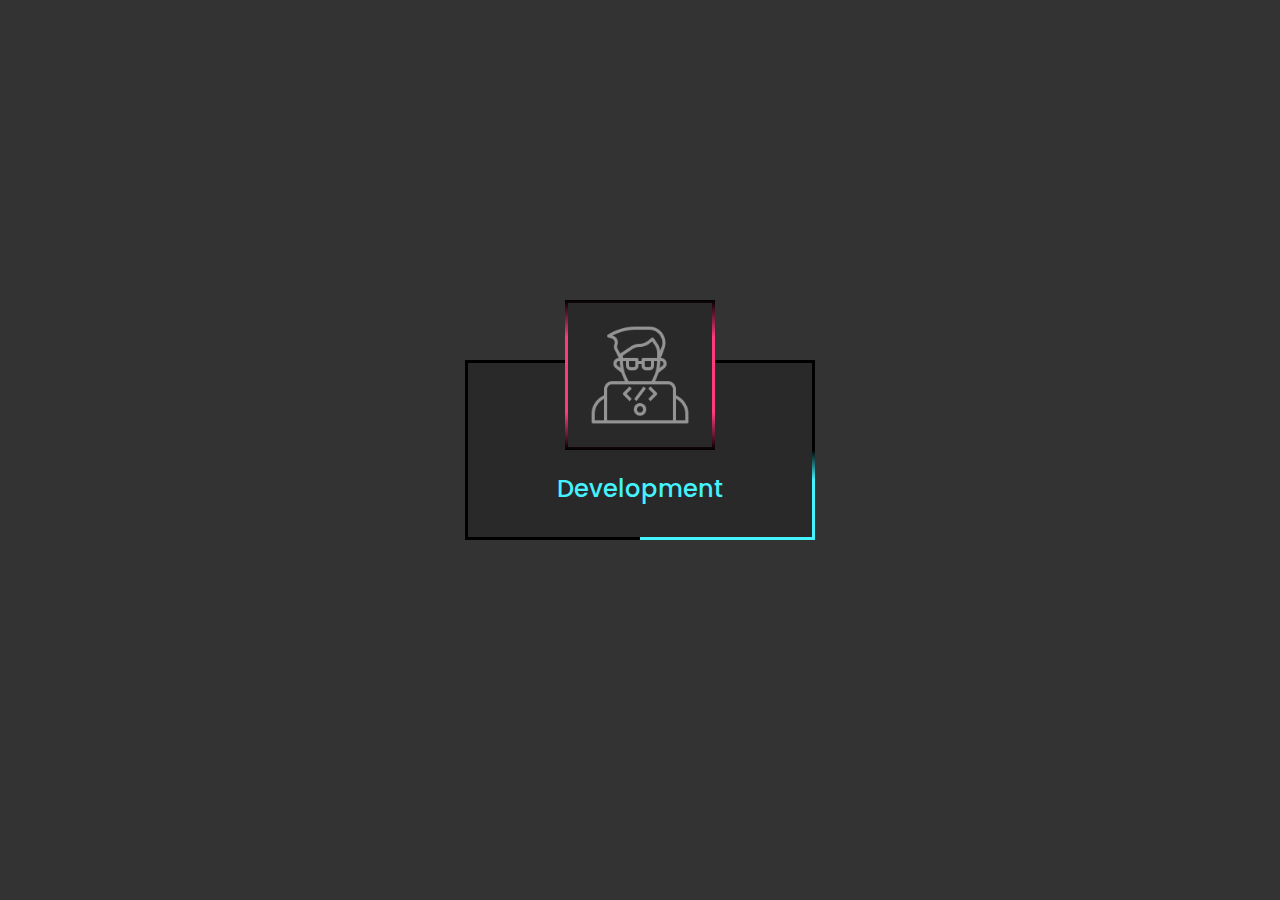
==== index.html @ dce3c208 "animated card html css" ====
<!DOCTYPE html>
<html lang="en">

<head>
    <meta charset="UTF-8">
    <meta name="viewport" content="width=device-width, initial-scale=1.0">
    <title>CSS Animation Card</title>
    <link rel='stylesheet' type='text/css' href="style.css">
</head>

<body>
    <div class='container'>
        <div class='card'>
            <div class='lines'></div>
            <div class='imgBx'>
                <img src='develop.png'>
            </div>
            <div class='content'>
                <div class='details'>
                    <h2>Development</h2>
                    <p>
                        Lorem ipsum dolor, sit amet consecteutr adipisicing elit. Paritur eaque iste
                        quaerat volutatem nemo quo.
                    </p>
                    <a href='#'> Read More</a>
                </div>
            </div>
        </div>
    </div>
</body>

</html>
---- style.css ----
@import url('https:/fonts.googleapis.com/css?family=Poppins:100,200,300,400,500,600,700,800,900');

* {
    margin: 0;
    padding: 0;
    box-sizing: border-box;
    font-family: 'Poppins', sans-serif;
}

body {
    display: flex;
    justify-content: center;
    align-items: center;
    min-height: 100vh;
    background: #333;
}

.container {
    position: relative;
    display: flex;
    padding: 80px 40px;
    justify-content: center;
    align-items: center;
    flex-wrap: wrap;
    gap: 80px;
}

.card {
    position: relative;
    width: 350px;
    height: 180px;
    background: #333;
    transition: 0.5s;
}

.card:hover {
    height: 450px;
}

.card .lines {
    position: absolute;
    inset: 0;
    background: #000;
    overflow: hidden;
}

.card .lines::before {
    content: '';
    position: absolute;
    top: 50%;
    left: 50%;
    width: 800px;
    height: 120px;
    background: linear-gradient(transparent, #45f3ff, #45f3ff, #45f3ff, transparent);
    animation: animate 4s linear infinite;
    animation-play-state: paused;
}

.card:hover .lines::before {
    animation-play-state: running;
}

@keyframes animate {
    0% {
        transform: translate(-50%, -50%) rotate(0deg)
    }

    100% {
        transform: translate(-50%, -50%) rotate(360deg)
    }
}

.card .lines::after {
    content: '';
    position: absolute;
    inset: 3px;
    background: #292929;
}

.card .imgBx {
    position: absolute;
    top: -60px;
    left: 50%;
    width: 150px;
    height: 150px;
    transform: translateX(-50%);
    background: #000;
    transition: 0.5s;
    z-index: 10;
    overflow: hidden;
    display: flex;
    justify-content: center;
    align-items: center;
}

.card:hover .imgBx {
    top: 25px;
    width: 200px;
    height: 200px;
}

.card .imgBx::before {
    content: '';
    position: absolute;
    top: 50%;
    left: 50%;
    width: 500px;
    height: 150px;
    transform: translate(-50%, -50%);
    background: linear-gradient(transparent, #ff3c7b, #ff3c7b, #ff3c7b, transparent);
    animation: animate2 6s linear infinite;
    animation-play-state: paused;
}

.card:hover .imgBx::before {
    animation-play-state: running;
}

@keyframes animate2 {
    0% {
        transform: translate(-50%, -50%) rotate(360deg)
    }

    100% {
        transform: translate(-50%, -50%) rotate(0deg)
    }
}

.card .imgBx::after {
    content: '';
    position: absolute;
    inset: 3px;
    background: #292929;
}

.card .imgBx img {
    position: absolute;
    width: 100px;
    z-index: 1;
    filter: invert(1);
    opacity: 0.5;
    transition: 0.5s;
}

.card:hover .imgBx img {
    opacity: 1
}

.card .content {
    position: absolute;
    width: 100%;
    height: 100%;
    display: flex;
    justify-content: center;
    align-items: flex-end;
    overflow: hidden;
}

.card .content .details {
    padding: 30px 20px;
    text-align: center;
    width: 100%;
    transition: 0.5s;
    transform: translateY(145px);
}

.card:hover .content .details {
    transform: translateY(0px)
}

.card .content .details h2 {
    font-size: 1.5em;
    font-weight: 500;
    color: #45f3ff;
    line-height: 1.2em
}

.card .content .details p {
    color: #fff;
    opacity: 0;
    transition: 0.5s
}

.card:hover .content .details p {
    opacity: 1;
}

.card .content .details a {
    display: inline-block;
    padding: 8px 15px;
    background: #45f3ff;
    color: #292929;
    margin-top: 10px;
    font-weight: 500;
    text-decoration: none;
    opacity: 0;
    transition: 0.5s;
}

.card:hover .content .details p,
.card:hover .content .details a {
    opacity: 1;
}
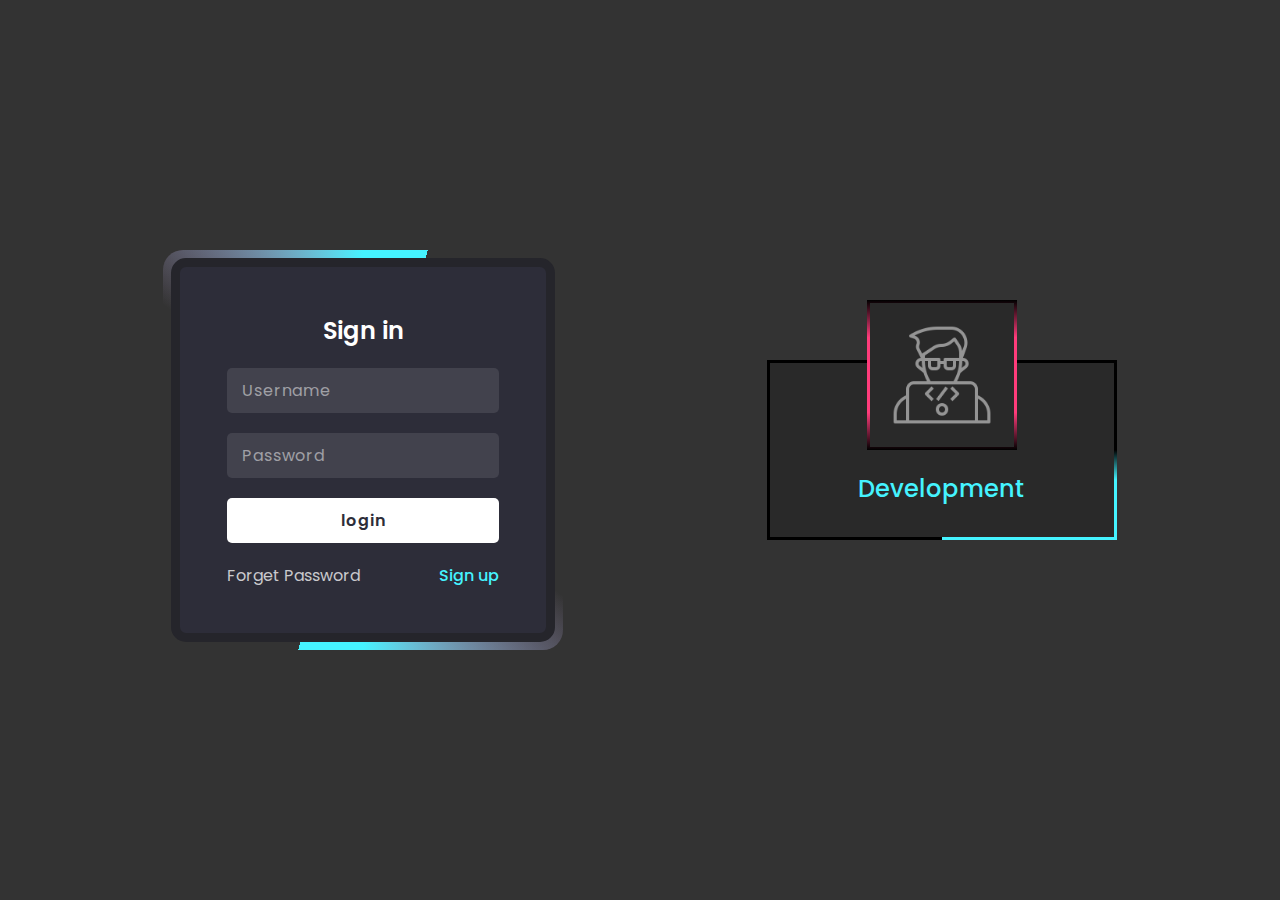
==== commit a4b2b2c1: "parallax card" ====
--- a/index.html
+++ b/index.html
@@ -10,6 +10,19 @@
 
 <body>
     <div class='container'>
+
+        <div class='box'>
+            <form>
+                <h2>Sign in</h2>
+                <input type='text' placeholder="Username">
+                <input type='password' placeholder="Password">
+                <input type='submit' value="login">
+                <div class='group'>
+                    <a herf='#'>Forget Password</a>
+                    <a herf='#'>Sign up</a>
+                </div>
+            </form>
+        </div>
         <div class='card'>
             <div class='lines'></div>
             <div class='imgBx'>
--- a/style.css
+++ b/style.css
@@ -19,7 +19,8 @@
     position: relative;
     display: flex;
     padding: 80px 40px;
-    justify-content: center;
+    width: 100%;
+    justify-content: space-evenly;
     align-items: center;
     flex-wrap: wrap;
     gap: 80px;
@@ -200,4 +201,114 @@
 .card:hover .content .details p,
 .card:hover .content .details a {
     opacity: 1;
+}
+
+.box {
+    position: relative;
+    width: 400px;
+    height: 400px;
+    display: flex;
+    justify-content: center;
+    align-items: center;
+    background: repeating-conic-gradient(from var(--a), #ff2770 0%, #ff2770 5%, transparent 5%, transparent 35%, #ff2770 50%);
+    animation: animate3 4s linear infinite;
+    border-radius: 20px;
+}
+
+.box::before {
+    content: "";
+    position: absolute;
+    width: 100%;
+    height: 100%;
+    background: repeating-conic-gradient(from var(--a), #45f3ff 0%, #45f3ff 5%, transparent 5%, transparent 35%, #45f3ff 50%);
+    animation: animate3 4s linear infinite;
+    border-radius: 20px;
+    animation-delay: -1s;
+}
+
+@property --a {
+    syntax: '<angle>';
+    inherits: false;
+    initial-value: 0deg;
+}
+
+@keyframes animate3 {
+    0% {
+        --a: 0deg;
+    }
+
+    100% {
+        --a: 360deg
+    }
+}
+
+.box::after {
+    content: '';
+    position: absolute;
+    inset: 8px;
+    background: #2d2d39;
+    border-radius: 15px;
+    border: 9px solid #25252b;
+}
+
+.box form {
+    position: relative;
+    width: 100%;
+    display: flex;
+    justify-content: center;
+    align-items: center;
+    flex-direction: column;
+    gap: 20px;
+    padding: 0 40px;
+    z-index: 10;
+}
+
+.box form h2 {
+    color: #fff;
+    font-weight: 600;
+}
+
+.box form input {
+    position: relative;
+    width: 85%;
+    background: rgba(255, 255, 255, 0.1);
+    padding: 10px 15px;
+    border: none;
+    outline: none;
+    border-radius: 5px;
+    color: #fff;
+    font-size: 1em;
+    letter-spacing: 0.05em;
+}
+
+.box form input::placeholder {
+    color: rgba(255, 255, 255, 0.5)
+}
+
+.box form input[type='submit'] {
+    font-weight: 600;
+    background: #fff;
+    color: #2d2d39;
+    cursor: pointer;
+    transition: 0.5s
+}
+
+.box form input[type='submit']:hover {
+    background: #ff2770
+}
+
+.box form .group {
+    width: 85%;
+    display: flex;
+    justify-content: space-between;
+}
+
+.box form .group a {
+    color: rgba(255, 255, 255, 0.75);
+    text-decoration: none;
+}
+
+.box form .group a:last-child {
+    color: #45f3ff;
+    font-weight: 500;
 }